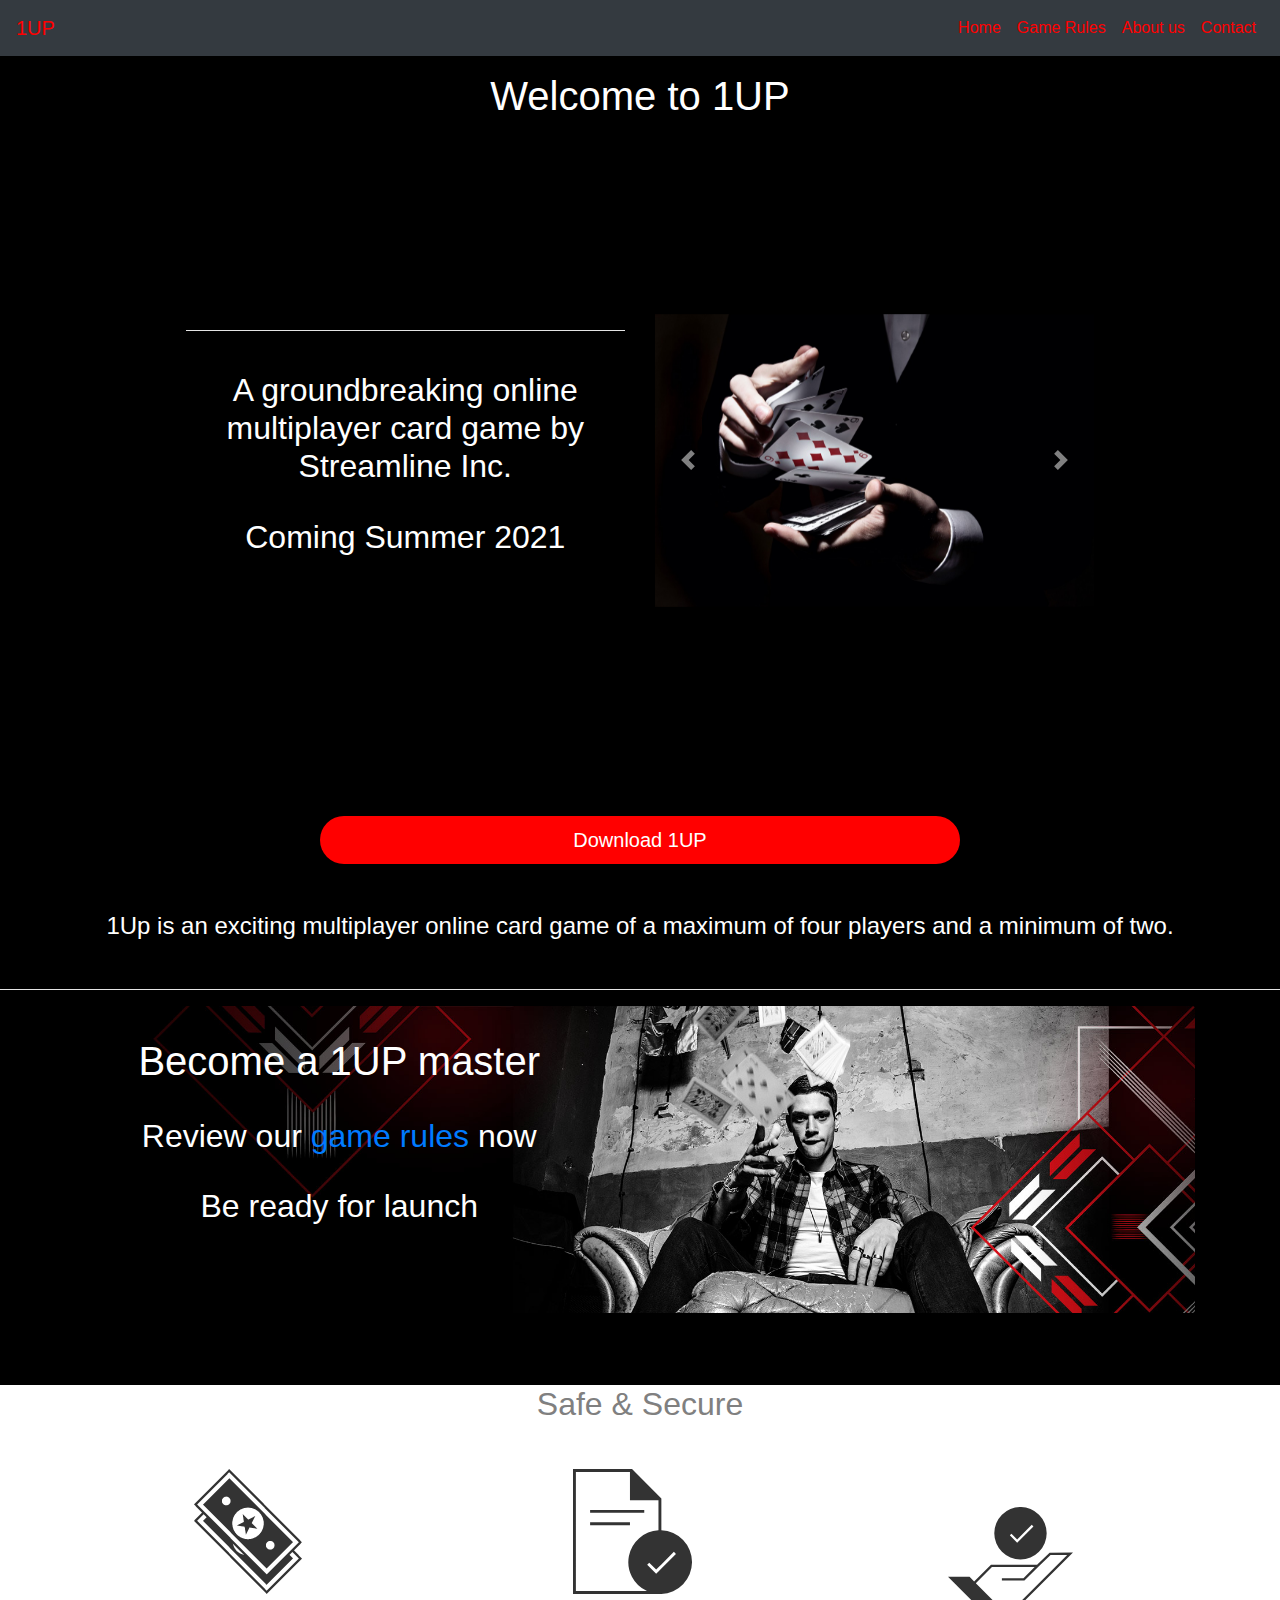
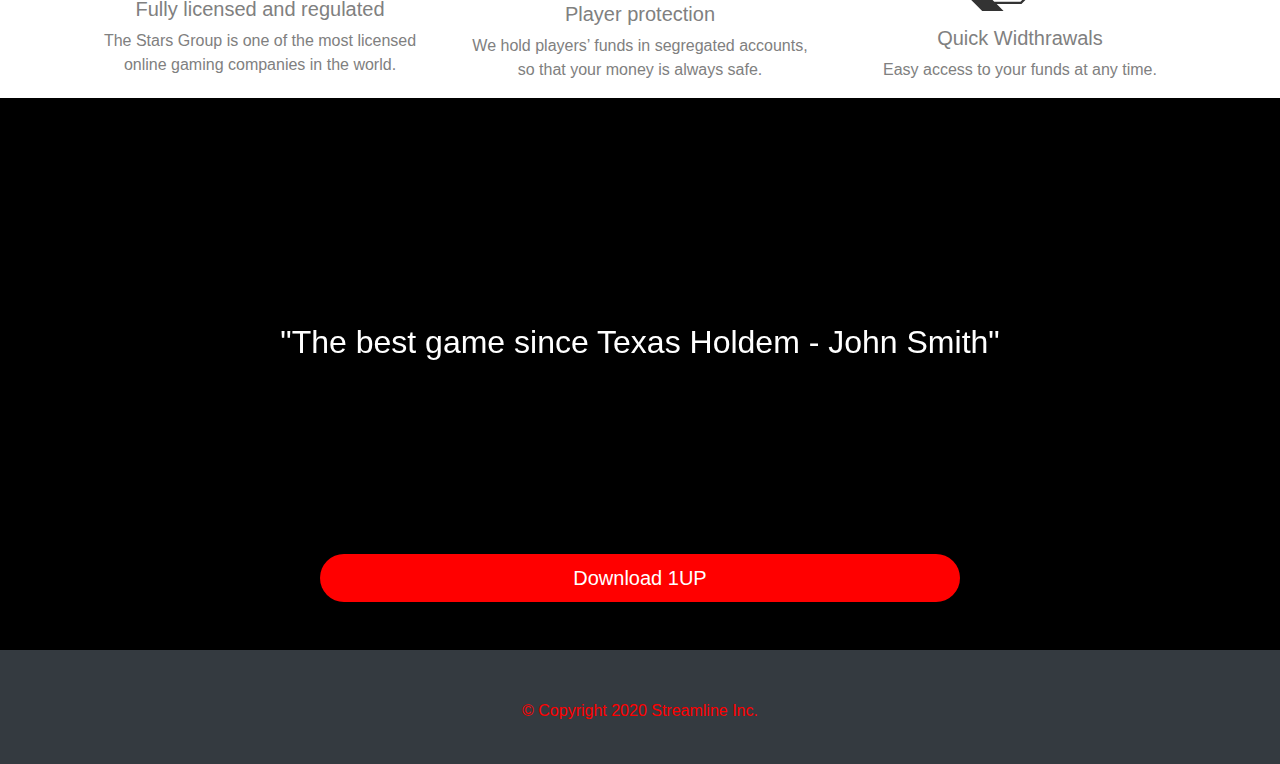
==== 1UP-landing-page/index.html @ d25896eb "Add files via upload" ====
<!DOCTYPE html>
<html lang="en" dir="ltr">

<head>
  <meta charset="utf-8">
  <title>1UP Card Game</title>

  <!-- Bootstrap -->
  <link rel="stylesheet" href="https://stackpath.bootstrapcdn.com/bootstrap/4.5.2/css/bootstrap.min.css" integrity="sha384-JcKb8q3iqJ61gNV9KGb8thSsNjpSL0n8PARn9HuZOnIxN0hoP+VmmDGMN5t9UJ0Z" crossorigin="anonymous">

  <!-- Styles -->
  <link rel="stylesheet" href="css/styles.css">

  <!-- Google fonts -->
  <link href="https://fonts.googleapis.com/css?family=Montserrat|Ubuntu" rel="stylesheet">

  <!-- Scripts -->
  <script src="js/scripts.js"></script>

  <!-- Font Awesome -->
    <script src="https://kit.fontawesome.com/90e727a47f.js" crossorigin="anonymous"></script>

  <!-- Bootstrap scripts -->
  <script src="https://code.jquery.com/jquery-3.5.1.slim.min.js" integrity="sha384-DfXdz2htPH0lsSSs5nCTpuj/zy4C+OGpamoFVy38MVBnE+IbbVYUew+OrCXaRkfj" crossorigin="anonymous"></script>
  <script src="https://cdn.jsdelivr.net/npm/popper.js@1.16.1/dist/umd/popper.min.js" integrity="sha384-9/reFTGAW83EW2RDu2S0VKaIzap3H66lZH81PoYlFhbGU+6BZp6G7niu735Sk7lN" crossorigin="anonymous"></script>
  <script src="https://stackpath.bootstrapcdn.com/bootstrap/4.5.2/js/bootstrap.min.js" integrity="sha384-B4gt1jrGC7Jh4AgTPSdUtOBvfO8shuf57BaghqFfPlYxofvL8/KUEfYiJOMMV+rV" crossorigin="anonymous"></script>

</head>

<body>

  <section class="sections body-content title">

    <!-- Navbar -->

    <nav  class="navbar fixed-top navbar-expand-lg bg-dark">
      <a class="navbar-brand navigation-colour" id="bootstrap-overrides" href="index.html">1UP</a>
      <button class="navbar-toggler" type="button" data-toggle="collapse" data-target="#navbarSupportedContent" aria-controls="navbarSupportedContent" aria-expanded="false" aria-label="Toggle navigation">
        <span class="navbar-toggler-icon">
          <i class="fas fa-bars"></i>
        </span>
      </button>

      <div class="collapse navbar-collapse" id="navbarSupportedContent">
        <ul class="navbar-nav ml-auto">
          <li class="nav-item">
            <a class="nav-link navigation-colour" href="index.html">Home</a>
          </li>
          <li class="nav-item">
            <a class="nav-link navigation-colour" href="rules.html">Game Rules</a>
          </li>
          <li class="nav-item">
            <a class="nav-link navigation-colour" href="about.html">About us</a>
          </li>
          <li class="nav-item">
            <a class="nav-link navigation-colour" href="contact.html">Contact</a>
          </li>
        </ul>
      </div>
    </nav>

    <!--Title -->
    <br>
    <br>
    <br>

    <h1 class="big-heading">Welcome to 1UP</h1>
    <div class="container-fluid">
      <div class="row">
        <div class="col-lg-6">
          <hr>
        </hr>

          <br />
          <h2 class="big-subheading">A groundbreaking online multiplayer card game by Streamline Inc.</h2>
          <br />
          <h2 class="big-subheading">Coming Summer 2021</h2>
        </div>
        <div class="col-lg-6 ">
          <div id="carouselExampleControls" class="carousel slide" data-ride="carousel">
  <div class="carousel-inner">
    <div class="carousel-item active">
      <img src="images/poker-img.jpg" class="d-block w-100" alt="...">
    </div>
    <div class="carousel-item">
      <img src="assets/1up.jpg" class="d-block w-100" alt="...">
    </div>
    <div class="carousel-item">
    <div class="tenor-gif-embed" data-postid="12130977" data-share-method="host" data-width="100%" data-aspect-ratio="2.0"><a href="https://tenor.com/view/mel-gibson-stupid-looking-shocked-gif-12130977">Mel Gibson Stupid GIF</a> from <a href="https://tenor.com/search/melgibson-gifs">Melgibson GIFs</a></div><script type="text/javascript" async src="https://tenor.com/embed.js"></script>
    </div>
  </div>
  <a class="carousel-control-prev" href="#carouselExampleControls" role="button" data-slide="prev">
    <span class="carousel-control-prev-icon" aria-hidden="true"></span>
    <span class="sr-only">Previous</span>
  </a>
  <a class="carousel-control-next" href="#carouselExampleControls" role="button" data-slide="next">
    <span class="carousel-control-next-icon" aria-hidden="true"></span>
    <span class="sr-only">Next</span>
  </a>
</div>

        </div>
      </div>
    </div>
  </section>
<br>
<div class="DownloadIndex">
  <a href="assets/app-debug.apk" class="btn btn btn-lg active" role="button" aria-pressed="true">Download 1UP</a>

</div>
<br>

<div class="describe">
  <br>
  <h4>1Up is an exciting multiplayer online card game of a maximum of four players and a minimum of two.</h4>

  <br>
  <hr>
</div>

<!-- Second section -->
<section class="body-content">
      <div class="container">
        <img src="images/card-man.jpg" class="card-img" alt="card-tricks">
        <div class="left">
          <h1 class="big-heading">Become a 1UP master</h1>
          <br />
          <h2 class="big-subheading">Review our <a href="rules.html">game rules</a> now</h2>
          <br />
          <h2 class="big-subheading">Be ready for launch</h2>
        </div>
      </div>
<br>
<br>
<br>
      <div class="Player-protection">
        <h2 class =" safeTitle">Safe & Secure </h2>
        <h4>We pride ourselves on putting our players’ safety and security first.</h4>



        <div class="container">
        <div class="row">
          <div class="col align-self-start">
             <img src="assets/index-02d86.png" class="mr-3" alt="...">
          <h5 class = "p">Fully licensed and regulated</h5>
          <p class ="p">The Stars Group is one of the most licensed online gaming companies in the world.

</p>
          </div>
          <div class="col align-self-center">
            <img src="assets/index-4df4c.png" class="mr-3" alt="...">
            <h5>Player protection</h5>
            <p class = "p">We hold players’ funds in segregated accounts, so that your money is always safe.</p>
          </div>
          <div class="col align-self-end">
            <img src="assets/index-1c6fc.png" class="mr-3" alt="...">
            <h5> Quick Widthrawals</h5>
            <p class = "p">Easy access to your funds at any time.</p>
          </div>
        </div>
      </div>

      </div>

</section>
<br>
<br>
<br>

  <!-- Testimonial section -->

  <section class="sections dark-grey-section testimonials">

    <div id="testimonial-carousel" class="carousel slide" data-ride="carousel">
      <div class="carousel-inner">
        <div class="carousel-item active container-fluid">
          <h2 class="testimonial-text">"The best game since Texas Holdem - John Smith"</h2>
          <img class="testimonial-image" src="images/ed2.png" alt=""/>
        </div>
        <div class="carousel-item container-fluid">
          <h2 class="testimonial-text">"A card game experience on a new level" - Jane Doe</h2>
          <img class="testimonial-image" src="images/dave2.png" alt="">
        </div>
        <div class="carousel-item container-fluid">
          <h2 class="testimonial-text">"1UP enables entry to new card dimensions" - Zeus </h2>
          <img class="testimonial-image" src="images/tony2.png" alt="">
        </div>
      </div>
    </div>

  </section>
  <div class="DownloadIndex">
    <a href="assets/app-debug.apk" class="btn btn btn-lg active" role="button" aria-pressed="true">Download 1UP</a>
  </div>

<br>
<br>
  <section class="footer">
    <footer class="white-section footer">
      <div class="container-fluid">
      <i class="footer-icon fab fa-twitter"></i>
      <i class="footer-icon fab fa-facebook-f"></i>
      <i class="footer-icon fab fa-instagram"></i>
      <i class="footer-icon fas fa-envelope"></i>
    <p>© Copyright 2020 Streamline Inc.</p>
  </div>
  </section>
</body>

</html>
---- 1UP-landing-page/css/styles.css ----
body{
  /* font-family: "Ubuntu", sans-serif; */
  background-color: #000;
  color: #FFF;
}

.card-stack-img{
  height: 300px;
  width: 550px;
}
.card{
  background-color: black;
  border-color: #FF0000;
}
.abtTitle{
  text-align: center;

}
/* Sections */

/* .sections{
  padding: %;
} */

/* Get-ready section */
.get-ready{
  text-align: left;
  background-size: cover;

}
.card:hover{
  filter: grayscale(1);

}
.Goal{
  text-align: center;
}
.OurP{
  text-align: center;
}

.card-img{
  height: 100%;
  width: 100%;
}

.container {
  position: relative;
  text-align: center;
}
.media:hover{

  background-color:#FF0000;

}
.left{
  position: absolute;
  top:10%;
  left:6%
}
.jumbotron{
  background-color:#990000;
}


.teamh2{
  text-align: center;
}
/* Headings */

/* Containers */

/* .container-fluid{
  padding: 7% 7%;
} */

/* Navbar */

.fa-bars{
  color: #FF0000;
  font-size:28px;
}

.navigation-colour{
  color: #FF0000;
}


/* Title Section */

.title {
  text-align: center;
}

.body-content .container-fluid{
  padding: 14.5%;

}

/* Testimonials */

.testimonials {
  text-align: center;
  padding: 10%;
}

.testimonial-text {
  font-size: 2rem;
  line-height: 1.5;
  margin: 20px;
}

.testimonial-image{
  width: 20%;
  border-radius: 100%;
  margin: 20px;
}

/* Rules Page */

.card-rules{
  height: 300px;
  width: 300px;
}

.card-rounds{
  height: 300px;
  width: 300px;
}

.winning-card{
  height: 300px;
  width: 300px;
}

.additional-card-rules{
  height: 150px;
  width: 300px;
}

.body-content-2{
    padding: 14.5%;
}

.big-heading-2{
  text-align: center;
  font-size: 50px;

}

.body-content .power-scaling{
  text-align: center;
  padding: 5%;

}

.card-cycle{
  height: 250px;
  width: 250px;
}

/* About Us Page */



.team{
  padding: 14.5%;
}

.display-img{
  height: 96px;
  width: 96px;
}



/* Contact Page */

.contact{
  padding: 10%;
}

/* Submission Received Page */

.received{
  padding: 20%;
}

/* Footer */

.footer {
  background-color: #343a40;
  color: #FF0000;
  text-align: center;
  padding: 1%;
}

.footer-icon {
  padding: 20px 10px;
  color: #FF0000;
}
.btn-lg{
  position: relative;
  left:25%;
  width: 50%;
  background: #FF0000;
  border-radius: 60px;

  background-color: #FF0000;
  color: white;
}
.safeTitle{
  text-align: center;
  color: grey;
}
h2{
  text-align: center;
}
h5{
  text-align: center;
  color: grey;
}
.Player-protection{
  background-color: white;
}
.p{
  text-align: center;
  color: grey;
}
hr{
background-color: white;
}
h4{
  text-align:center; 

}
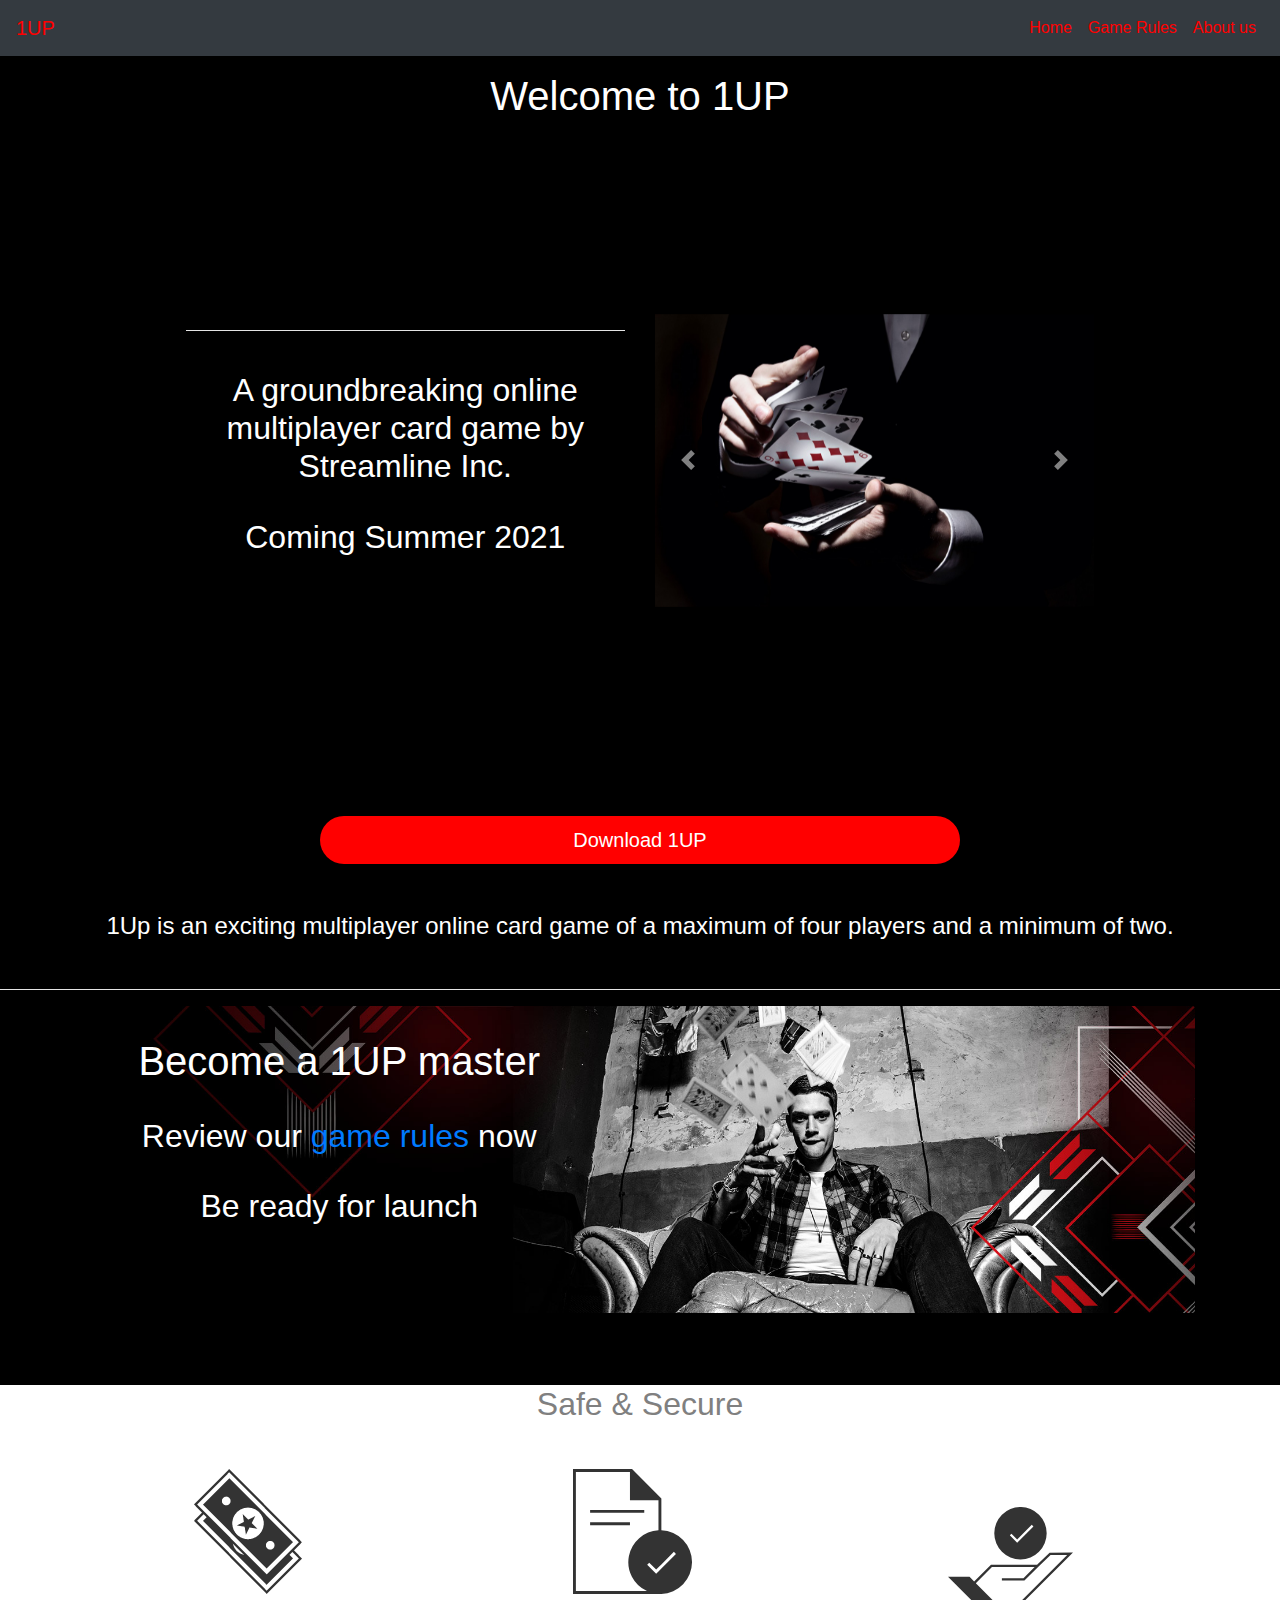
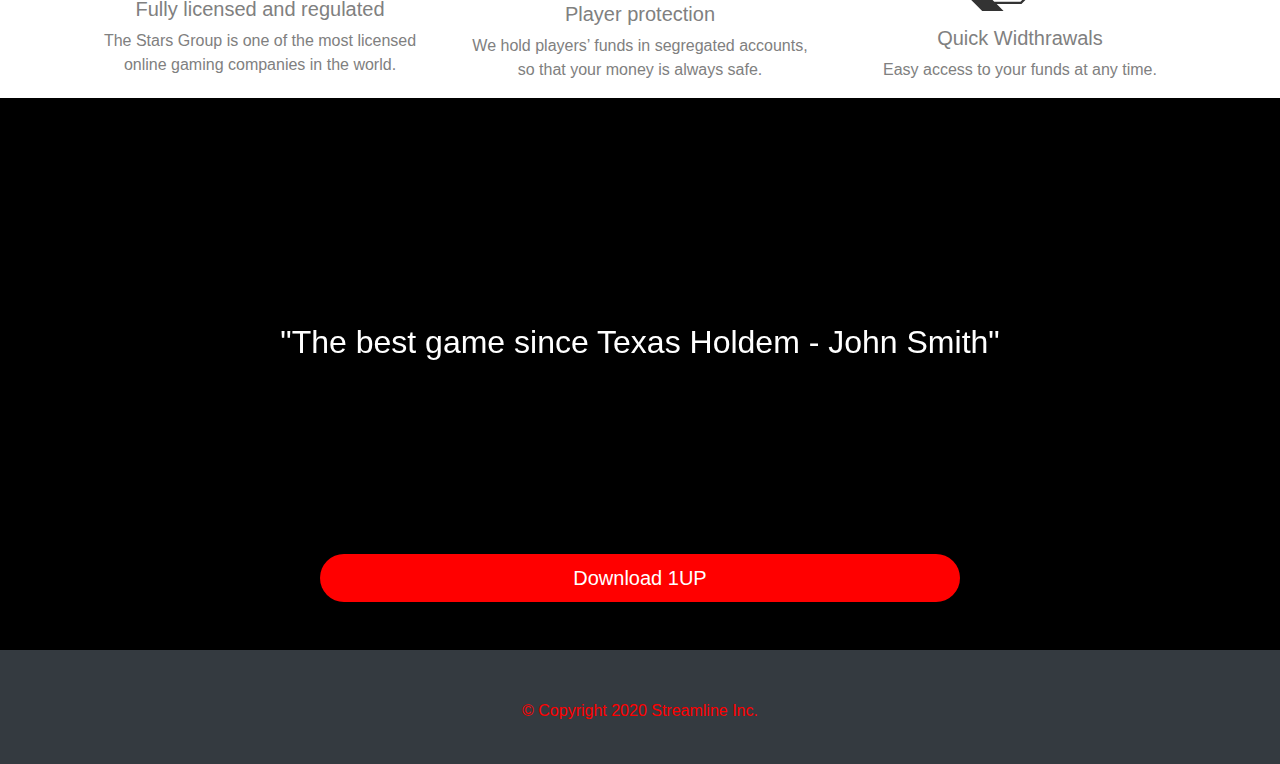
==== commit a529c87d: "removed contacts" ====
--- a/1UP-landing-page/index.html
+++ b/1UP-landing-page/index.html
@@ -52,9 +52,7 @@
           <li class="nav-item">
             <a class="nav-link navigation-colour" href="about.html">About us</a>
           </li>
-          <li class="nav-item">
-            <a class="nav-link navigation-colour" href="contact.html">Contact</a>
-          </li>
+          
         </ul>
       </div>
     </nav>
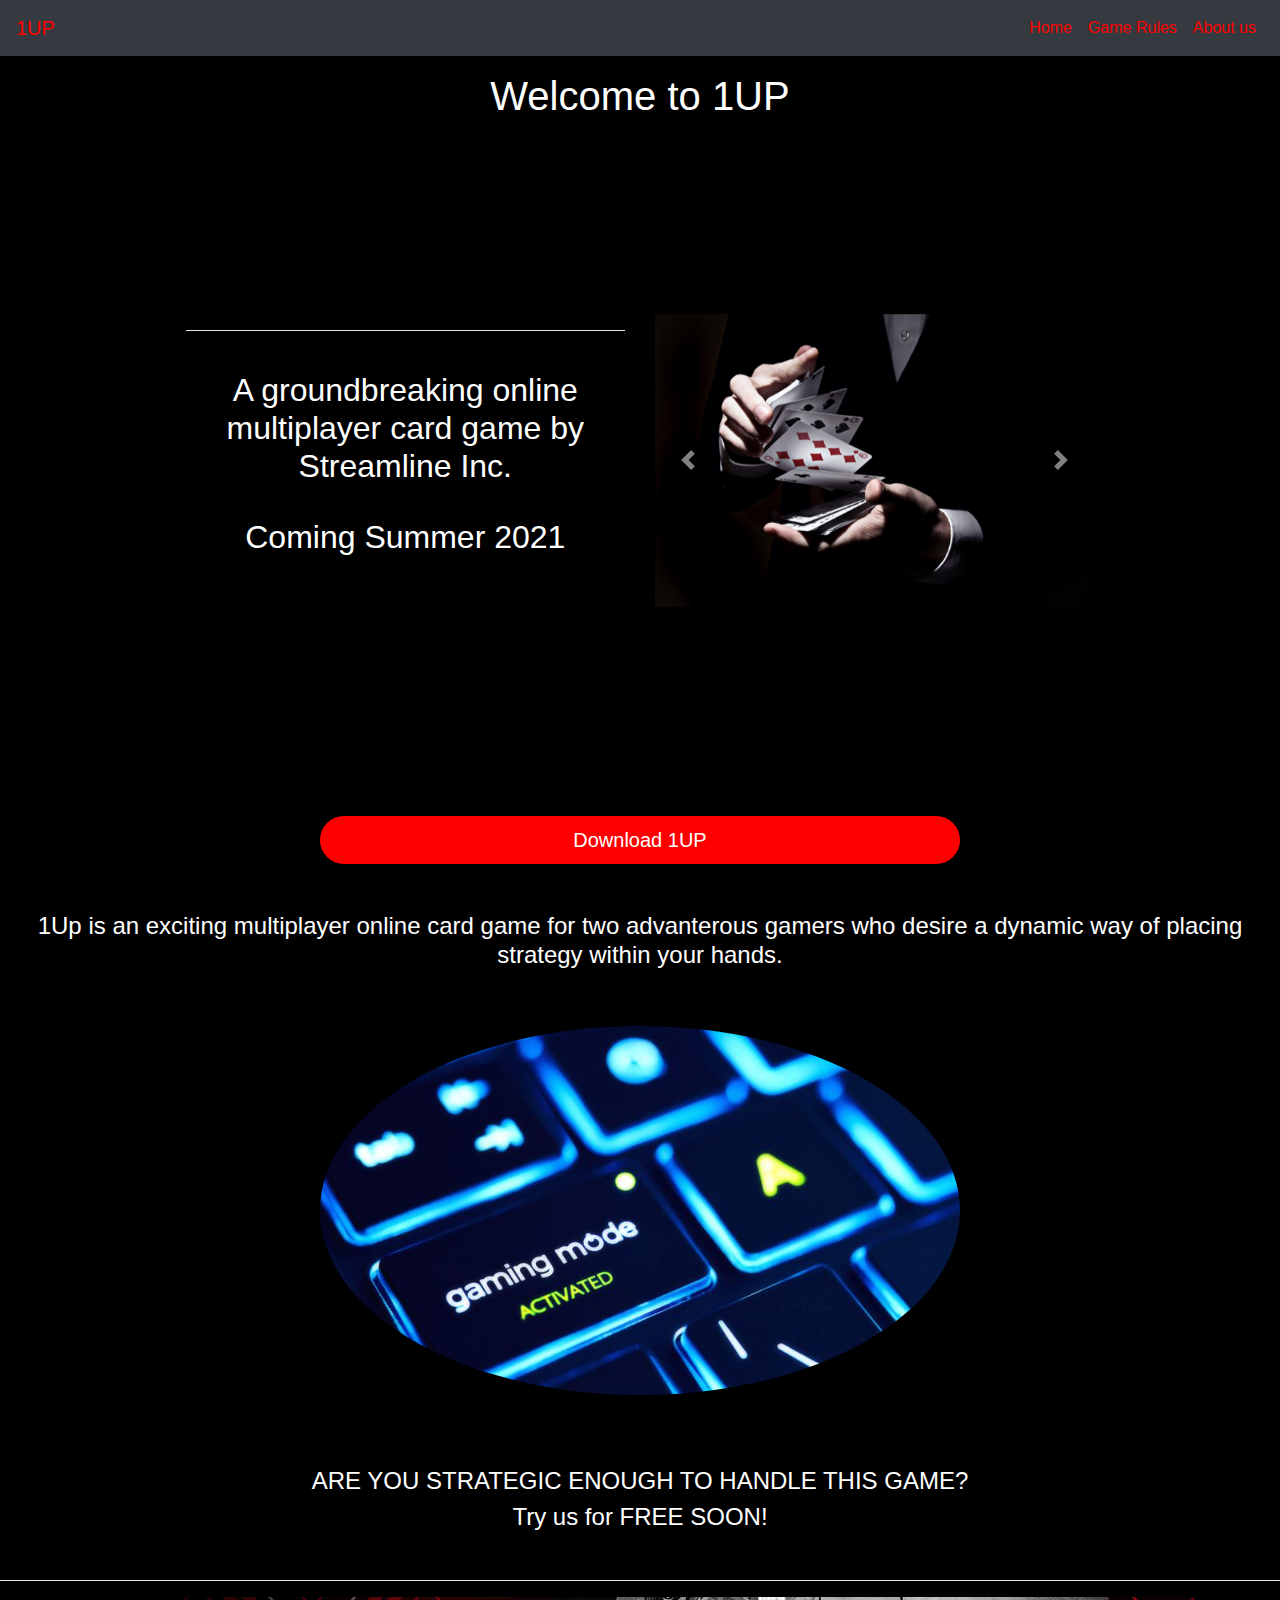
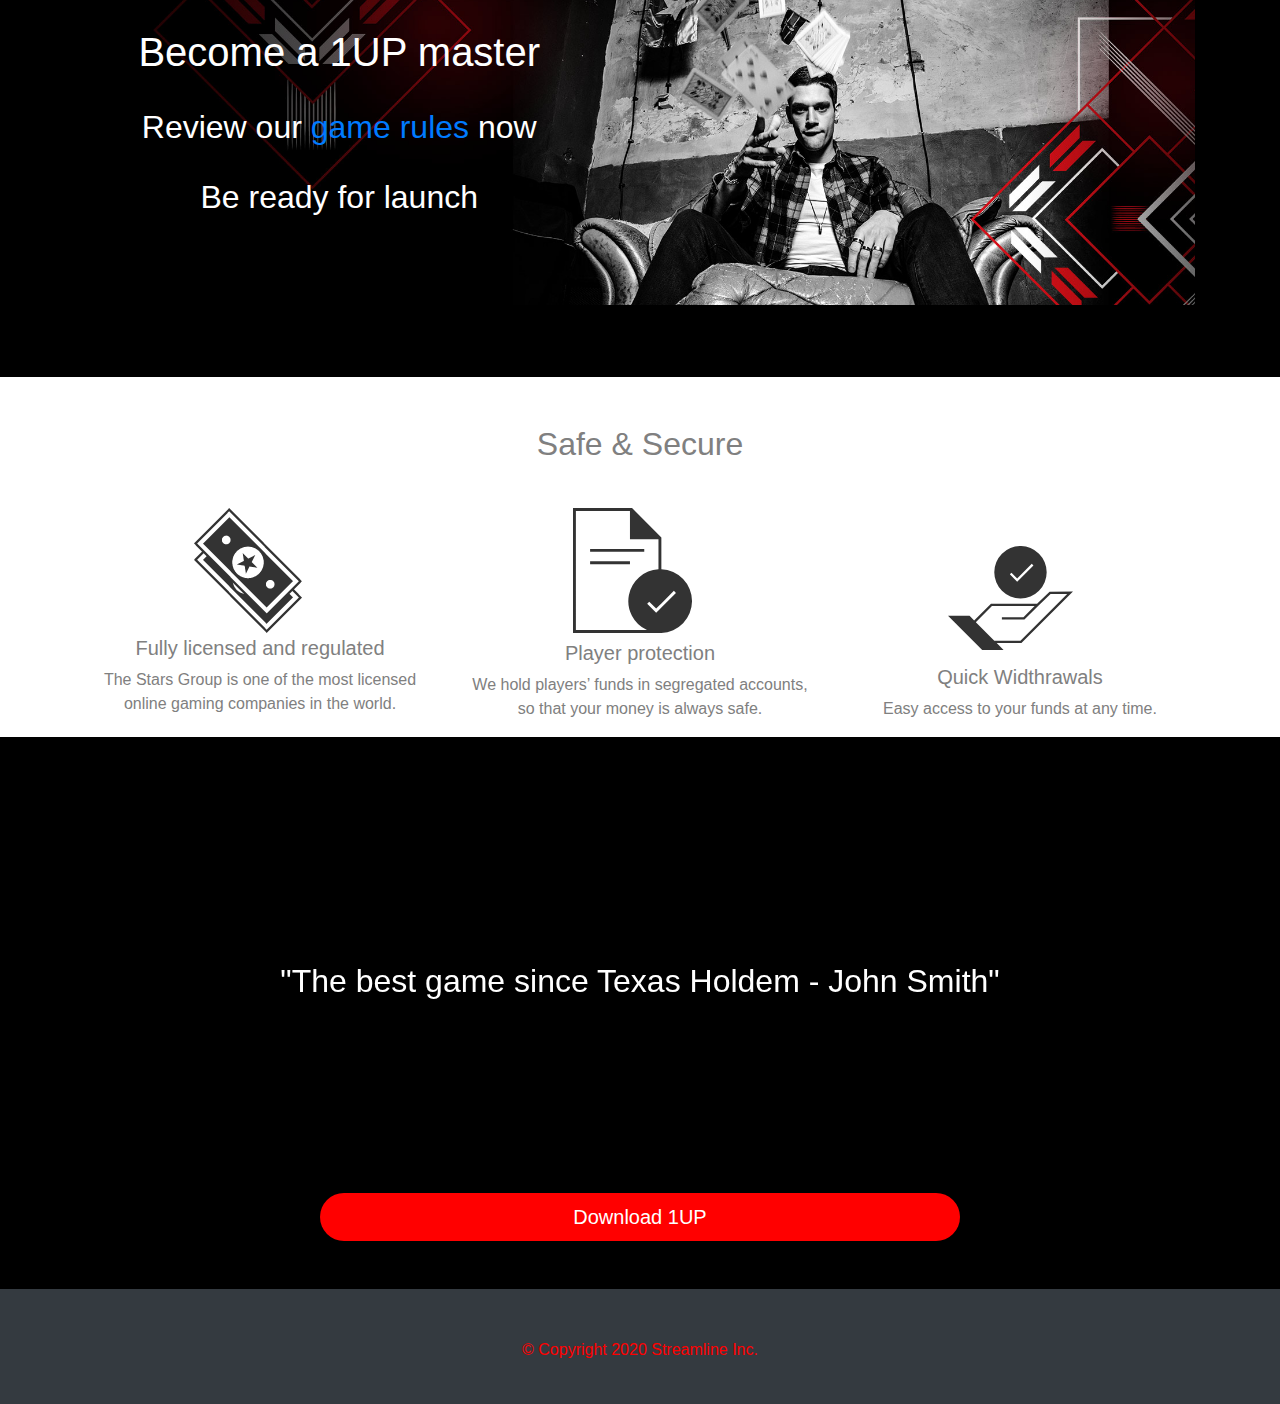
==== commit c86a3645: "Improved Graphics Overall" ====
--- a/1UP-landing-page/index.html
+++ b/1UP-landing-page/index.html
@@ -52,7 +52,7 @@
           <li class="nav-item">
             <a class="nav-link navigation-colour" href="about.html">About us</a>
           </li>
-          
+
         </ul>
       </div>
     </nav>
@@ -110,7 +110,18 @@
 
 <div class="describe">
   <br>
-  <h4>1Up is an exciting multiplayer online card game of a maximum of four players and a minimum of two.</h4>
+  <h4>1Up is an exciting multiplayer online card game for two advanterous gamers who desire a dynamic way of placing strategy within your hands.</h4>
+<br>
+  <br>
+  <img src="assets/index-ce2c5.png" class= "picgame" alt="">
+  <br>
+  <br>
+  <br>
+  <br>
+
+
+  <H4>ARE YOU STRATEGIC ENOUGH TO HANDLE THIS GAME? </H4>
+  <h4>Try us for FREE SOON!</h4>
 
   <br>
   <hr>
@@ -132,6 +143,8 @@
 <br>
 <br>
       <div class="Player-protection">
+        <br>
+        <br>
         <h2 class =" safeTitle">Safe & Secure </h2>
         <h4>We pride ourselves on putting our players’ safety and security first.</h4>
 
--- a/1UP-landing-page/css/styles.css
+++ b/1UP-landing-page/css/styles.css
@@ -231,6 +231,14 @@
 background-color: white;
 }
 h4{
-  text-align:center; 
-
-}
+  text-align:center;
+
+}
+.picgame{
+
+  position: relative;
+    left: 25%;
+    width:50%;
+    border-radius: 50%;
+
+}
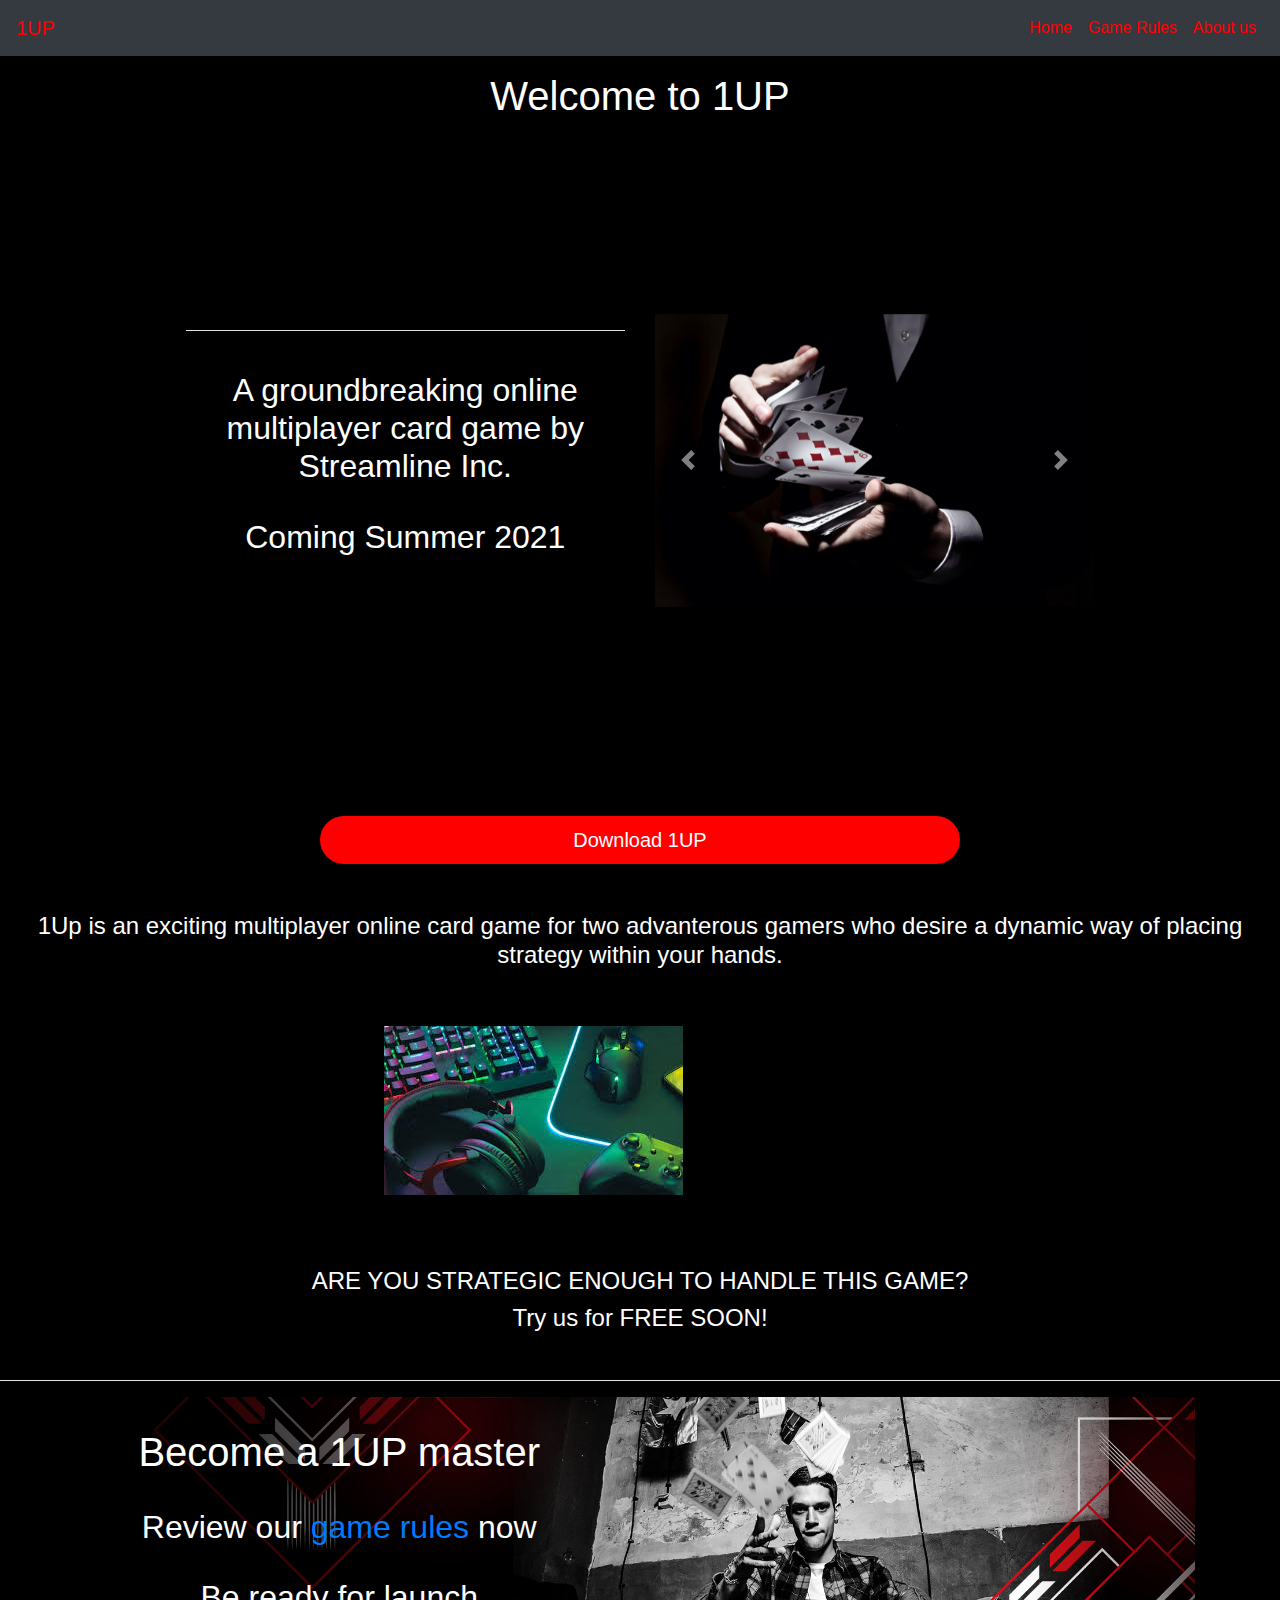
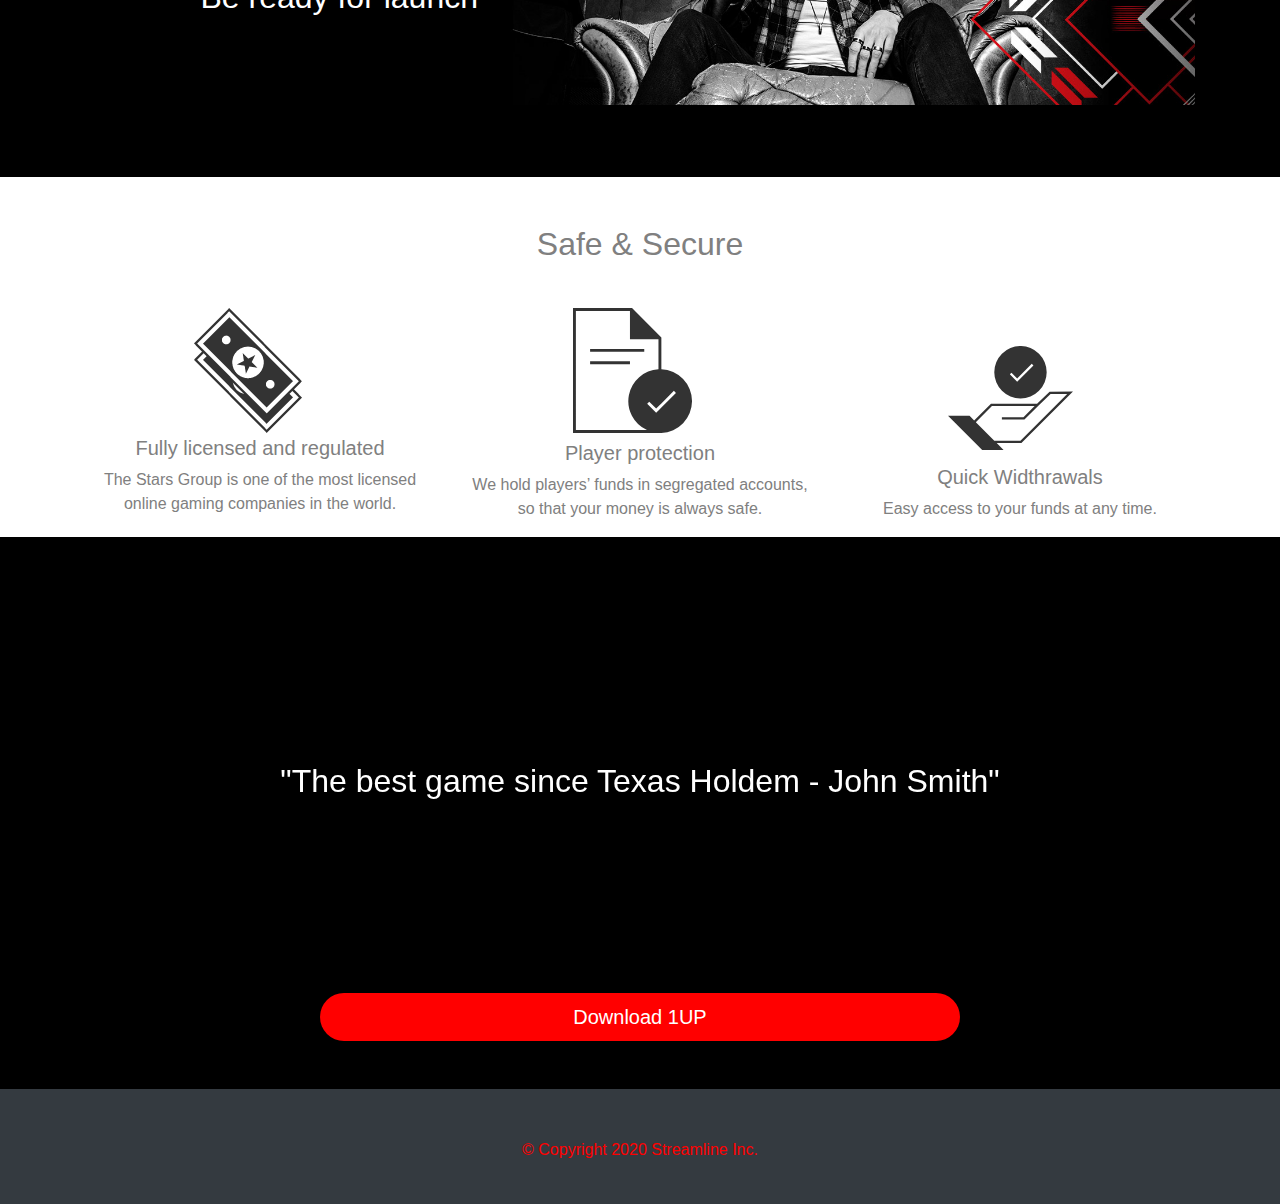
==== commit 0011fae5: "improved" ====
--- a/1UP-landing-page/index.html
+++ b/1UP-landing-page/index.html
@@ -113,7 +113,7 @@
   <h4>1Up is an exciting multiplayer online card game for two advanterous gamers who desire a dynamic way of placing strategy within your hands.</h4>
 <br>
   <br>
-  <img src="assets/index-ce2c5.png" class= "picgame" alt="">
+  <img src="assets/index-04524.png" class= "picgame" alt="">
   <br>
   <br>
   <br>
--- a/1UP-landing-page/css/styles.css
+++ b/1UP-landing-page/css/styles.css
@@ -237,8 +237,9 @@
 .picgame{
 
   position: relative;
-    left: 25%;
-    width:50%;
-    border-radius: 50%;
-
-}
+    left: 30%;
+
+
+
+
+}
